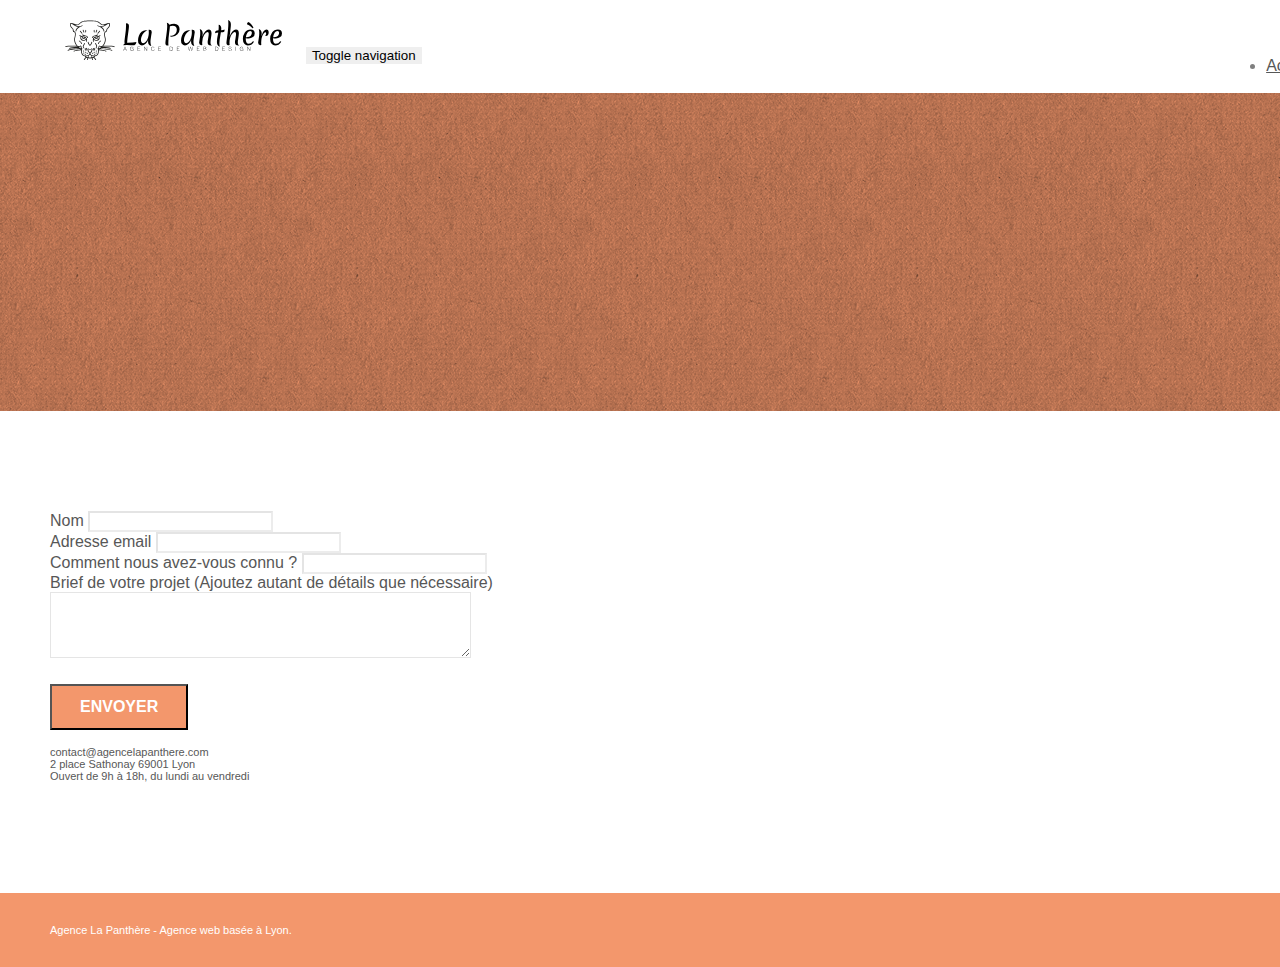
==== contact.html @ 9955b39c "correct titles and URL for both pages" ====
<!doctype html>
<html lang="Default">
<head>
    <meta charset="utf-8">
    <meta name="keywords" content="">
    <meta name="description" content="">
    <meta name="viewport" content="width=device-width, initial-scale=1.0, viewport-fit=cover">
    <link rel="shortcut icon" type="image/png" href="favicon.jpg">

	<link rel="stylesheet" type="text/css" href="./css/bootstrap.min.css">
	<link rel="stylesheet" type="text/css" href="style.css">
	<link rel="stylesheet" type="text/css" href="./css/font-awesome.min.css">
	<link rel="stylesheet" type="text/css" href="./css/et-line.min.css">

  <title>La Panthère - Contact</title>


<!-- Analytics -->

<!-- Analytics END -->

</head>
<body>
<!-- Principal conteneur -->
<div class="page-container">

<!-- bloc-0 -->
<div class="bloc bgc-white l-bloc " id="bloc-0">
	<div class="container bloc-sm">
		<nav class="navbar row">
			<div class="navbar-header">
				<a class="navbar-brand" href="index.html"><img src="img/agence-la-panthere-monochrome.svg" alt="atlanta web design logo" height="40" /></a>
				<button id="nav-toggle" type="button" class="ui-navbar-toggle navbar-toggle" data-toggle="collapse" data-target=".navbar-1">
					<span class="sr-only">Toggle navigation</span><span class="icon-bar"></span><span class="icon-bar"></span><span class="icon-bar"></span>
				</button>
			</div>
			<div class="collapse navbar-collapse navbar-1 special-dropdown-nav">
				<ul class="site-navigation nav navbar-nav">
					<li>
						<a href="index.html">Accueil</a>
					</li>
					<li>
					</li>
					<li>
						<a href="page2.html">page2 &gt;</a>
					</li>
				</ul>
			</div>
		</nav>
	</div>
</div>
<!-- bloc-0 END -->

<!-- bloc-6 -->
<div class="bloc bg-dots-bg bg-repeat bgc-atomic-tangerine d-bloc bloc-bg-texture texture-paper" id="bloc-6">
	<div class="container bloc-lg">
		<div class="row">
			<div class="col-sm-12">
				<h1 class="text-center hero-bloc-text tc-white">
					Parlons web design !
				</h1>
				<p class="text-center mg-lg tc-white tight-width-whitespace">
					Nous sommes ravis que vous souhaitiez collaborer avec notre agence.<br>
					Parlez-nous de votre projet en complétant le formulaire ci-dessous.
				</p>
			</div>
		</div>
	</div>
</div>
<!-- bloc-6 END -->

<!-- bloc-7 -->
<div class="bloc bgc-white l-bloc" id="bloc-7">
	<div class="container bloc-lg">
		<div class="row">
			<div class="col-sm-6">
				<form id="form_1" novalidate success-msg="Your message has been sent." fail-msg="Sorry it seems that our mail server is not responding, Sorry for the inconvenience!">
					<div class="form-group">
						<label>
							Nom
						</label>
						<input id="name" class="form-control" required />
					</div>
					<div class="form-group">
						<label>
							Adresse email
						</label>
						<input id="email" class="form-control" type="email" required />
					</div>
					<div class="form-group">
						<label>
							Comment nous avez-vous connu ?
						</label>
						<input class="form-control" type="email" required id="input_504" />
					</div>
					<div class="form-group">
						<label>
							Brief de votre projet (Ajoutez autant de détails que nécessaire)<br>
						</label><textarea id="message" class="form-control" rows="4" cols="50" required></textarea>
					</div>
					<button class="bloc-button btn btn-lg btn-block cta-hero btn-atomic-tangerine" type="submit">
						Envoyer
					</button>
				</form>
			</div>
			<div class="col-sm-6">
				<p>
					contact@agencelapanthere.com<br>2 place Sathonay 69001 Lyon<br>Ouvert de 9h à 18h, du lundi au vendredi<br>
				</p>
			</div>
		</div>
	</div>
</div>
<!-- bloc-7 END -->

<!-- ScrollToTop Button -->
<a class="bloc-button btn btn-d scrollToTop" onclick="scrollToTarget('1')"><span class="fa fa-chevron-up"></span></a>
<!-- ScrollToTop Button END-->


<!-- Footer - bloc-8 -->
<div class="bloc bgc-atomic-tangerine d-bloc" id="bloc-8">
	<div class="container bloc-sm">
		<div class="row">
			<div class="col-sm-12">
				<p class="text-center white">
					Agence La Panthère - Agence web basée à Lyon.<br>
				</p>
				<div class="row row-no-gutters social">
					<div class="col-sm-3">
						<div class="text-center">
							<a class="social" href="index.html"><span class="fa fa-twitter icon-md"></span></a>
						</div>
					</div>
					<div class="col-sm-3">
						<div class="text-center">
							<a class="social" href="index.html"><span class="fa fa-facebook icon-md"></span></a>
						</div>
					</div>
					<div class="col-sm-3">
						<div class="text-center">
							<a class="social" href="index.html"><span class="fa fa-dribbble icon-md"></span></a>
						</div>
					</div>
					<div class="col-sm-3">
						<div class="text-center">
							<a class="social" href="index.html"><span class="fa fa-instagram icon-md"></span></a>
						</div>
					</div>
				</div>
			</div>
		</div>
	</div>
</div>
<!-- Footer - bloc-8 END -->

</div>
<!-- Principal conteneur END -->


</body>
</html>
---- style.css ----
body {
    margin: 0;
    padding: 0;
    background: #FFF;
    overflow-x: hidden;
    -webkit-font-smoothing: antialiased;
    -moz-osx-font-smoothing: grayscale;
}

a,
button {
    transition: all .3s ease-in-out;
    outline: none!important;
}

a:hover {
    text-decoration: none;
    cursor: pointer;
}

#page-loading-blocs-notifaction {
    position: fixed;
    top: 0;
    bottom: 0;
    width: 100%;
    z-index: 100000;
    background: #FFFFFF url("img/pageload-spinner.gif") no-repeat center center;
}

.bloc {
    width: 100%;
    clear: both;
    background: 50% 50% no-repeat;
    padding: 0 50px;
    -webkit-background-size: cover;
    -moz-background-size: cover;
    -o-background-size: cover;
    background-size: cover;
    position: relative;
}

.bloc .container {
    padding-left: 0;
    padding-right: 0;
}

.bloc-lg {
    padding: 100px 50px;
}

.bloc-md {
    padding: 50px;
}

.bloc-sm {
    padding: 20px 50px;
}

.bg-center,
.bg-l-edge,
.bg-r-edge,
.bg-t-edge,
.bg-b-edge,
.bg-tl-edge,
.bg-bl-edge,
.bg-tr-edge,
.bg-br-edge,
.bg-repeat {
    -webkit-background-size: auto!important;
    -moz-background-size: auto!important;
    -o-background-size: auto!important;
    background-size: auto!important;
}

.bg-repeat {
    background: repeat;
}

.bg-t-edge {
    background: top no-repeat;
}

.bloc-bg-texture::before {
    content: "";
    background-size: 2px 2px;
    position: absolute;
    top: 0;
    bottom: 0;
    left: 0;
    right: 0;
}

.texture-paper::before {
    background: url("img/texture-paper.png");
    background-size: 280px 280px;
}

.b-parallax {
    background-attachment: fixed;
}

.d-bloc {
    color: rgba(255, 255, 255, .7);
}

.d-bloc button:hover {
    color: rgba(255, 255, 255, .9);
}

.d-bloc .icon-round,
.d-bloc .icon-square,
.d-bloc .icon-rounded,
.d-bloc .icon-semi-rounded-a,
.d-bloc .icon-semi-rounded-b {
    border-color: rgba(255, 255, 255, .9);
}

.d-bloc .divider-h span {
    border-color: rgba(255, 255, 255, .2);
}

.d-bloc .a-btn,
.d-bloc .navbar a,
.d-bloc .navbar-brand,
.d-bloc a .icon-sm,
.d-bloc a .icon-md,
.d-bloc a .icon-lg,
.d-bloc a .icon-xl,
.d-bloc h1 a,
.d-bloc h2 a,
.d-bloc h3 a,
.d-bloc h4 a,
.d-bloc h5 a,
.d-bloc h6 a,
.d-bloc p a {
    color: rgba(255, 255, 255, .6);
}

.d-bloc .a-btn:hover,
.d-bloc .navbar a:hover,
.d-bloc .navbar-brand:hover,
.d-bloc a:hover .icon-sm,
.d-bloc a:hover .icon-md,
.d-bloc a:hover .icon-lg,
.d-bloc a:hover .icon-xl,
.d-bloc h1 a:hover,
.d-bloc h2 a:hover,
.d-bloc h3 a:hover,
.d-bloc h4 a:hover,
.d-bloc h5 a:hover,
.d-bloc h6 a:hover,
.d-bloc p a:hover {
    color: rgba(255, 255, 255, 1);
}

.d-bloc .navbar-toggle .icon-bar {
    background: rgba(255, 255, 255, 1);
}

.d-bloc .btn-wire,
.d-bloc .btn-wire:hover {
    color: rgba(255, 255, 255, 1);
    border-color: rgba(255, 255, 255, 1);
}

.d-bloc .panel {
    color: rgba(0, 0, 0, .5);
}

.d-bloc .panel button:hover {
    color: rgba(0, 0, 0, .7);
}

.d-bloc .panel icon {
    border-color: rgba(0, 0, 0, .7);
}

.d-bloc .panel .divider-h span {
    border-color: rgba(0, 0, 0, .1);
}

.d-bloc .panel .a-btn {
    color: rgba(0, 0, 0, .6);
}

.d-bloc .panel .a-btn:hover {
    color: rgba(0, 0, 0, 1);
}

.d-bloc .panel .btn-wire,
.d-bloc .panel .btn-wire:hover {
    color: rgba(0, 0, 0, .7);
    border-color: rgba(0, 0, 0, .3);
}

.d-bloc .panel,
.l-bloc {
    color: rgba(0, 0, 0, .5);
}

.d-bloc .panel button:hover,
.l-bloc button:hover {
    color: rgba(0, 0, 0, .7);
}

.l-bloc .icon-round,
.l-bloc .icon-square,
.l-bloc .icon-rounded,
.l-bloc .icon-semi-rounded-a,
.l-bloc .icon-semi-rounded-b {
    border-color: rgba(0, 0, 0, .7);
}

.d-bloc .panel .divider-h span,
.l-bloc .divider-h span {
    border-color: rgba(0, 0, 0, .1);
}

.d-bloc .panel .a-btn,
.l-bloc .a-btn,
.l-bloc .navbar a,
.l-bloc .navbar-brand,
.l-bloc a .icon-sm,
.l-bloc a .icon-md,
.l-bloc a .icon-lg,
.l-bloc a .icon-xl,
.l-bloc h1 a,
.l-bloc h2 a,
.l-bloc h3 a,
.l-bloc h4 a,
.l-bloc h5 a,
.l-bloc h6 a,
.l-bloc p a {
    color: rgba(0, 0, 0, .6);
}

.d-bloc .panel .a-btn:hover,
.l-bloc .a-btn:hover,
.l-bloc .navbar a:hover,
.l-bloc .navbar-brand:hover,
.l-bloc a:hover .icon-sm,
.l-bloc a:hover .icon-md,
.l-bloc a:hover .icon-lg,
.l-bloc a:hover .icon-xl,
.l-bloc h1 a:hover,
.l-bloc h2 a:hover,
.l-bloc h3 a:hover,
.l-bloc h4 a:hover,
.l-bloc h5 a:hover,
.l-bloc h6 a:hover,
.l-bloc p a:hover {
    color: rgba(0, 0, 0, 1);
}

.l-bloc .navbar-toggle .icon-bar {
    color: rgba(0, 0, 0, .6);
}

.d-bloc .panel .btn-wire,
.d-bloc .panel .btn-wire:hover,
.l-bloc .btn-wire,
.l-bloc .btn-wire:hover {
    color: rgba(0, 0, 0, .7);
    border-color: rgba(0, 0, 0, .3);
}

.voffset {
    margin-top: 30px;
}

.voffset-lg {
    margin-top: 80px;
}

.row-no-gutters {
    margin-right: 0;
    margin-left: 0;
}

.row.row-no-gutters > [class^="col-"],
.row.row-no-gutters > [class*=" col-"] {
    padding-right: 0;
    padding-left: 0;
}

#bloc-1-hero h1 {
    font-size: 32px;
}

.navbar {
    margin-bottom: 0;
    z-index: 1;
}

.navbar-brand {
    height: auto;
    padding: 3px 15px;
    font-size: 25px;
    font-weight: normal;
    font-weight: 600;
    line-height: 44px;
}

.navbar-brand img {
    max-height: 200px;
    margin: 0 5px 0 0;
    display: inline;
}

.navbar-brand img[src$=svg] {
    min-width: 100px;
}

.nav-center .navbar-brand img {
    margin: 0;
}

.navbar .nav {
    padding-top: 2px;
    margin-right: -16px;
    float: right;
    z-index: 1;
}

.nav > li {
    float: left;
    margin-top: 4px;
    font-size: 16px;
}

.navbar-nav .open .dropdown-menu > li > a {
    text-align: inherit;
}

.nav > li a:hover,
.nav > li a:focus {
    background: transparent;
}

.navbar-toggle {
    margin: 10px 10px 0 0;
    border: 0px;
}

.navbar-toggle:hover {
    background: transparent!important;
}

.navbar-toggle .icon-bar {
    background-color: rgba(0, 0, 0, .5);
    width: 26px;
}

.nav-invert .navbar .nav {
    float: left;
}

.nav-invert .navbar-header,
.nav-invert .navbar-brand {
    float: right;
    position: relative;
    z-index: 2;
}

@media (min-width: 768px) {
    .site-navigation {
        position: absolute;
        top: 50%;
        right: 20px;
        transform: translate(0, -50%);
        -webkit-transform: translateY(-50%);
    }
    .nav > li .dropdown-menu a,
    .nav > li .dropdown-menu a:hover {
        color: #484848;
    }
    .nav-invert .site-navigation {
        left: 0;
        right: 0;
    }
    .nav-center {
        text-align: center;
    }
    .nav-center .navbar-header {
        width: 100%;
    }
    .nav-center .navbar-header,
    .nav-center .navbar-brand,
    .nav-center .nav > li {
        float: none;
        display: inline-block;
    }
    .nav-center .site-navigation {
        position: relative;
        width: 100%;
        right: 0;
        margin-right: 0px;
        margin-top: 20px;
    }
    .nav-center.mini-nav .navbar-toggle {
        float: none;
        margin: 10px auto 0;
    }
}

.nav > li > .dropdown a {
    background: none!important;
    display: block;
    padding: 14px 15px;
}

nav .caret {
    margin: 0 5px;
}

.dropdown-menu .dropdown-menu {
    top: -8px;
    left: 100%;
}

.dropdown-menu .dropmenu-flow-right {
    top: 100%;
    left: 0;
    margin-left: -1px;
    border-top-left-radius: 0;
    border-top-right-radius: 0;
}

.dropdown-menu .dropdown span {
    border: 4px solid black;
    border-top-color: transparent;
    border-right-color: transparent;
    border-bottom-color: transparent;
    margin: 6px -5px 0 0!important;
    float: right;
}

.mg-md {
    margin-top: 10px;
    margin-bottom: 20px;
}

.mg-lg {
    margin-top: 10px;
    margin-bottom: 40px;
}

.btn {
    margin: 0 5px 5px 0;
}

.btn.pull-right {
    margin: 0 0 5px 5px;
}

.btn-d,
.btn-d:hover,
.btn-d:focus {
    color: #FFF;
    background: rgba(0, 0, 0, .3);
}

button {
    outline: none!important;
}

.btn-rd {
    border-radius: 40px;
}

.btn-clean {
    border: 1px solid rgba(0, 0, 0, .08);
    border-bottom-color: rgba(0, 0, 0, .1);
    text-shadow: 0 1px 0 rgba(0, 0, 1, .1);
    box-shadow: 0 1px 3px rgba(0, 0, 1, .25), inset 0 1px 0 0 rgba(255, 255, 255, .15);
}

.icon-md {
    font-size: 30px!important;
}

.icon-lg {
    font-size: 60px!important;
}

.sm-shadow {
    text-shadow: 0 1px 2px rgba(0, 0, 0, .3);
}

.panel-sq,
.panel-sq .panel-heading,
.panel-sq .panel-footer {
    border-radius: 0;
}

.panel-rd {
    border-radius: 30px;
}

.panel-rd .panel-heading {
    border-radius: 29px 29px 0 0;
}

.panel-rd .panel-footer {
    border-radius: 0 0 29px 29px;
}

.form-control {
    border-color: rgba(0, 0, 0, .1);
    box-shadow: none;
}

.scrollToTop {
    width: 40px;
    height: 40px;
    position: fixed;
    bottom: 20px;
    right: 20px;
    opacity: 0;
    z-index: 500;
    transition: all .3s ease-in-out;
}

.scrollToTop span {
    margin-top: 6px;
}

.showScrollTop {
    font-size: 14px;
    opacity: 1;
}

a[data-lightbox] {
    position: relative;
    display: block;
    text-align: center;
}

a[data-lightbox]:hover::before {
    content: "+";
    font-family: "HelveticaNeue-Light", "Helvetica Neue Light", "Helvetica Neue", Helvetica, Arial;
    font-size: 32px;
    width: 50px;
    height: 50px;
    margin-left: -25px;
    border-radius: 50%;
    background: rgba(0, 0, 0, .6);
    color: #FFF;
    font-weight: 100;
    z-index: 1;
    position: absolute;
    top: 50%;
    transform: translateY(-50%);
    -webkit-transform: translateY(-50%);
}

a[data-lightbox]:hover img {
    opacity: 0.6;
    -webkit-animation-fill-mode: none;
    animation-fill-mode: none;
}

#lightbox-modal {
    display: flex;
    align-items: center;
}

#lightbox-modal .modal-dialog {
    width: 90%;
    max-width: 900px;
    margin: 0 auto 0;
}

#lightbox-modal .modal-dialog img {
    max-height: 90vh;
    margin: 0 auto;
}

.lightbox-caption {
    padding: 20px;
    color: #FFF;
    background: rgba(0, 0, 0, .5);
    position: absolute;
    left: 15px;
    right: 15px;
    bottom: 5px;
}

.close-lightbox {
    color: #FFF;
    font-size: 30px;
    position: absolute;
    top: 20px;
    right: 20px;
    z-index: 20;
    background: rgba(0, 0, 0, .5);
    border: none;
    line-height: 30px;
    padding: 0 9px 5px;
    opacity: 0.3;
}

.close-lightbox:hover,
.next-lightbox:hover,
.prev-lightbox:hover {
    opacity: 1.0;
    color: #FFF;
}

.next-lightbox,
.prev-lightbox {
    font-size: 20px;
    color: rgba(255, 255, 255, .9);
    background: rgba(0, 0, 0, .5);
    transition: all .2s ease-in-out;
    position: absolute;
    top: 45%;
    z-index: 1;
    opacity: 0.4;
}

.next-lightbox {
    padding: 6px 8px 1px 13px;
    right: 25px;
}

.prev-lightbox {
    padding: 6px 13px 1px 10px;
    left: 25px;
}

.snapshot-lb .modal-body {
    padding-bottom: 45px;
}

.snapshot-lb .lightbox-caption {
    padding: 0;
    color: rgba(0, 0, 0, .5);
    background: none;
}

h1,
h2,
h3,
h4,
h5,
h6,
p,
label,
.btn,
a {
    font-family: "helvetica";
    font-weight: 400;
    color: #575757!important;
}

.container {
    max-width: 1000px;
}

.hero-bloc-text {
    font-size: 38px;
}

.hero-bloc-text-sub {
    font-size: 36px;
}

.statement-bloc-text {
    line-height: 26px;
    font-style: italic;
    font-size: 20px;
    text-align: center;
    font-weight: lighter;
    max-width: 520px;
    margin: auto auto auto auto;
}

p {
    font-size: 11px;
}

.tight-width-whitespace {
    max-width: 600px;
    margin: auto auto auto auto;
}

.h1 {
    font-size: 20px;
    font-family: "Open Sans";
}

.cta-hero {
    margin-top: 22px;
    color: #FFFFFF!important;
    text-transform: uppercase;
    padding: 12px 28px 12px 28px;
    font-size: 16px;
    font-weight: 700;
}

.social {
    max-width: 400px;
    margin: auto auto auto auto;
}

h2 {
    font-size: 22px;
    line-height: 1.4em;
}

h3 {
    font-size: 15px;
    text-transform: uppercase;
    font-weight: 700;
    color: #333333!important;
}

.med-width-whitespace {
    max-width: 800px;
    margin: auto auto auto auto;
    box-shadow: 0px 0px 0px #000000;
}

h1 {
    color: #333333!important;
}

h4 {
    color: #333333!important;
}

.icons {
    margin-bottom: 14px;
    margin-top: 24px;
}

.white {
    color: #FFFFFF!important;
}

.portfolio-thumb {
    margin-bottom: 24px;
}

.portfolio-row {
    margin-bottom: 44px;
    margin-top: 50px;
}

.avatar {
    box-shadow: 0px 4px 9px rgba(0, 0, 0, 0.3);
}

.black-background {
    background-color: rgba(165, 147, 99, 0.7);
    padding: 40px 40px 40px 40px;
}

.bold-link {
    font-weight: 900;
    text-decoration: underline!important;
}

.bgc-white {
    background-color: #FFFFFF;
}

.bgc-dark-slate-blue {
    background-color: #364577;
}

.bgc-atomic-tangerine {
    background-color: #F3976C;
}

.tc-white {
    color: #F3976C!important;
}

.btn-atomic-tangerine {
    background: #F3976C;
    color: #FFFFFF!important;
}

.btn-atomic-tangerine:hover {
    background: #c27956!important;
    color: #FFFFFF!important;
}

.ltc-white {
    color: #FFFFFF!important;
}

.ltc-white:hover {
    color: #cccccc!important;
}

.ltc-atomic-tangerine {
    color: #F3976C!important;
}

.ltc-atomic-tangerine:hover {
    color: #c27956!important;
}

.icon-dark-slate-blue {
    color: #364577!important;
    border-color: #364577!important;
}

.bg-dots-bg {
    background-image: url("img/dots-bg.png");
}

.bg-lines-h2-bg {
    background-image: url("img/lines-h2-bg.png");
}

.bg-banniere {
    background-image: url("img/agence-la-panthere.jpg");
}

.bg-presentation {
    background-image: url("img/image-de-presentation.bmp");
}

@media (max-width: 1024px) {
    .bloc {
        padding-left: 20px;
        padding-right: 20px;
    }
    .bloc.full-width-bloc,
    .bloc-tile-2.full-width-bloc .container,
    .bloc-tile-3.full-width-bloc .container,
    .bloc-tile-4.full-width-bloc .container {
        padding-left: 0;
        padding-right: 0;
    }
}

@media (max-width: 992px) and (min-width: 768px) {
    .navbar .nav {
        max-width: 80%
    }
    .nav-center.navbar .nav {
        max-width: 100%
    }
}

@media only screen and (min-device-width: 768px) and (max-device-width: 1024px) and (orientation: landscape) {
    .b-parallax {
        background-attachment: scroll;
    }
}

@media only screen and (min-device-width: 1024px) and (max-device-width: 1366px) and (-webkit-min-device-pixel-ratio: 1.5) {
    .b-parallax {
        background-attachment: scroll;
    }
}

@media (max-width: 991px) {
    .container {
        width: 100%;
    }
    .b-parallax {
        background-attachment: scroll;
    }
    .page-container,
    #hero-bloc {
        overflow-x: hidden;
        position: relative;
    }
    .bloc {
        padding-left: constant(safe-area-inset-left);
        padding-right: constant(safe-area-inset-right);
    }
    .bloc-group,
    .bloc-group .bloc {
        display: block;
        width: 100%;
    }
    .bloc-fill-screen .fill-bloc-top-edge,
    .bloc-fill-screen .fill-bloc-bottom-edge {
        padding: 0 20px;
        padding-left: constant(safe-area-inset-left);
        padding-right: constant(safe-area-inset-right);
    }
}

@media (max-width: 767px) {
    .page-container {
        overflow-x: hidden;
        position: relative;
    }
    h1,
    h2,
    h3,
    h4,
    h5,
    h6,
    p,
    #disqus_thread {
        padding-left: 10px!important;
        padding-right: 10px!important;
    }
    .b-parallax {
        background-attachment: scroll;
    }
    .navbar .nav {
        padding-top: 0;
        border-top: 1px solid rgba(0, 0, 0, .2);
        float: none!important;
    }
    .navbar.row {
        margin-left: 0;
        margin-right: 0;
    }
    .site-navigation {
        position: inherit;
        transform: none;
        -webkit-transform: none;
        -ms-transform: none;
    }
    .nav > li {
        margin-top: 0;
        border-bottom: 1px solid rgba(0, 0, 0, .1);
        background: rgba(0, 0, 0, .05);
        text-align: left;
        padding-left: 15px;
        width: 100%;
    }
    .nav > li:hover {
        background: rgba(0, 0, 0, .08);
    }
    .dropdown .dropdown a .caret {
        float: none;
        margin: 5px 0 0 10px!important;
        border: 4px solid black;
        border-bottom-color: transparent;
        border-right-color: transparent;
        border-left-color: transparent;
    }
    #hero-bloc .navbar .nav {
        background: rgba(0, 0, 0, .8);
    }
    #hero-bloc .navbar .nav a {
        color: rgba(255, 255, 255, .6);
    }
    .hero {
        padding: 50px 0;
    }
    .hero-nav {
        left: -1px;
        right: -1px;
    }
    .navbar-collapse {
        padding: 0;
        overflow-x: hidden;
        -webkit-box-shadow: none;
        box-shadow: none;
    }
    .navbar-brand img {
        max-height: 40px;
        width: auto;
    }
    .nav-invert .navbar-header {
        float: none;
        width: 100%;
    }
    .nav-invert .navbar-toggle {
        float: left;
        margin-left: 10px;
    }
    .bloc {
        padding-left: 0;
        padding-right: 0;
    }
    .bloc-xxl,
    .bloc-xl,
    .bloc-lg {
        padding: 40px 0;
    }
    .bloc-sm,
    .bloc-md {
        padding-left: 0;
        padding-right: 0;
    }
    .bloc-tile-2 .container,
    .bloc-tile-3 .container,
    .bloc-tile-4 .container,
    .bloc-fill-screen .fill-bloc-top-edge,
    .bloc-fill-screen .fill-bloc-bottom-edge {
        padding-left: 0;
        padding-right: 0;
    }
    .a-block {
        padding: 0 10px;
    }
    .btn-dwn {
        display: none;
    }
    .voffset {
        margin-top: 5px;
    }
    .voffset-md {
        margin-top: 20px;
    }
    .voffset-lg {
        margin-top: 30px;
    }
    form {
        padding: 5px;
    }
    .close-lightbox {
        display: inline-block;
    }
    .blocsapp-device-iphone5 {
        background-size: 216px 425px;
        padding-top: 60px;
        width: 216px;
        height: 425px;
    }
    .blocsapp-device-iphone5 img {
        width: 180px;
        height: 320px;
    }
}

@media (max-width: 400px) {
    .bloc {
        padding-left: 0;
        padding-right: 0;
    }
}

@media (max-width: 767px) {
    .bloc-mob-center-text {
        text-align: center;
    }
}
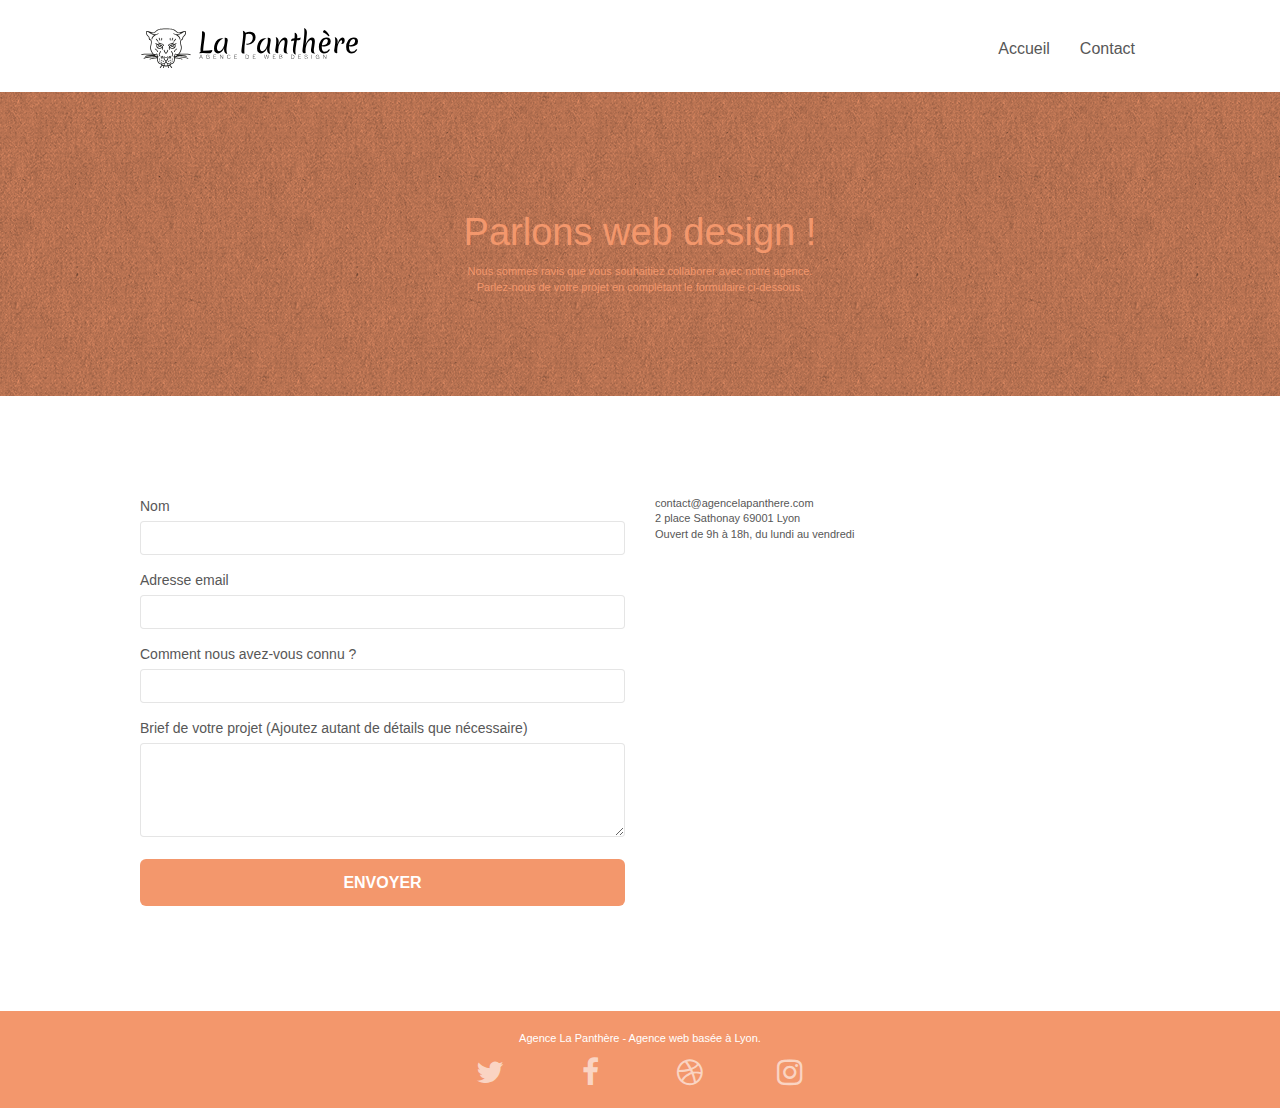
==== commit a4e822ff: "fixed nav bar on both pages" ====
--- a/contact.html
+++ b/contact.html
@@ -1,162 +1,158 @@
 <!doctype html>
 <html lang="Default">
-<head>
-    <meta charset="utf-8">
-    <meta name="keywords" content="">
-    <meta name="description" content="">
-    <meta name="viewport" content="width=device-width, initial-scale=1.0, viewport-fit=cover">
-    <link rel="shortcut icon" type="image/png" href="favicon.jpg">
+  <head>
+      <meta charset="utf-8">
+      <title>La Panthère - Contact</title>
+      <meta name="description" content="Prenez contact avec notre agence de webdesign basée à Lyon ! La Panthère fera de son mieux pour répondre à vos sollicitations.">
+      <meta name="viewport" content="width=device-width, initial-scale=1.0, viewport-fit=cover">
+      <link rel="shortcut icon" type="image/png" href="favicon.jpg">
 
-	<link rel="stylesheet" type="text/css" href="./css/bootstrap.min.css">
-	<link rel="stylesheet" type="text/css" href="style.css">
-	<link rel="stylesheet" type="text/css" href="./css/font-awesome.min.css">
-	<link rel="stylesheet" type="text/css" href="./css/et-line.min.css">
+    <link rel="stylesheet" type="text/css" href="./css/bootstrap.css">
+    <link rel="stylesheet" type="text/css" href="style.css">
+    <link rel="stylesheet" type="text/css" href="./css/font-awesome.css">
+    <link rel="stylesheet" type="text/css" href="./css/et-line.css">
 
-  <title>La Panthère - Contact</title>
+  </head>
+  <body>
+    <!-- Principal conteneur -->
+    <div class="page-container">
+
+      <!-- bloc-0 -->
+      <header class="bloc bgc-white l-bloc " id="bloc-0">
+        <div class="container bloc-sm">
+
+          <nav class="navbar row">
+            <div class="navbar-header">
+              <a class="navbar-brand" href="index.html"><img src="img/agence-la-panthere-monochrome.svg"
+                  alt="logo La Panthère" height="40" /></a>
+              <button id="nav-toggle" type="button" class="ui-navbar-toggle navbar-toggle" data-toggle="collapse"
+                data-target=".navbar-1">
+                <span class="sr-only">Toggle navigation</span><span class="icon-bar"></span><span
+                  class="icon-bar"></span><span class="icon-bar"></span>
+              </button>
+            </div>
+            <div class="collapse navbar-collapse navbar-1 special-dropdown-nav">
+              <ul class="site-navigation nav navbar-nav">
+                <li>
+                  <a href="index.html">Accueil</a>
+                </li>
+                <li>
+                </li>
+                <li>
+                  <a href="contact.html">Contact</a>
+                </li>
+              </ul>
+            </div>
+          </nav>
+        </div>
+      </header>
+      <!-- bloc-0 END -->
+
+      <!-- bloc-6 -->
+      <div class="bloc bg-dots-bg bg-repeat bgc-atomic-tangerine d-bloc bloc-bg-texture texture-paper" id="bloc-6">
+        <div class="container bloc-lg">
+          <div class="row">
+            <div class="col-sm-12">
+              <h1 class="text-center hero-bloc-text tc-white">
+                Parlons web design !
+              </h1>
+              <p class="text-center mg-lg tc-white tight-width-whitespace">
+                Nous sommes ravis que vous souhaitiez collaborer avec notre agence.<br>
+                Parlez-nous de votre projet en complétant le formulaire ci-dessous.
+              </p>
+            </div>
+          </div>
+        </div>
+      </div>
+      <!-- bloc-6 END -->
+
+      <!-- bloc-7 -->
+      <div class="bloc bgc-white l-bloc" id="bloc-7">
+        <div class="container bloc-lg">
+          <div class="row">
+            <div class="col-sm-6">
+              <form id="form_1" novalidate success-msg="Your message has been sent." fail-msg="Sorry it seems that our mail server is not responding, Sorry for the inconvenience!">
+                <div class="form-group">
+                  <label>
+                    Nom
+                  </label>
+                  <input id="name" class="form-control" required />
+                </div>
+                <div class="form-group">
+                  <label>
+                    Adresse email
+                  </label>
+                  <input id="email" class="form-control" type="email" required />
+                </div>
+                <div class="form-group">
+                  <label>
+                    Comment nous avez-vous connu ?
+                  </label>
+                  <input class="form-control" type="email" required id="input_504" />
+                </div>
+                <div class="form-group">
+                  <label>
+                    Brief de votre projet (Ajoutez autant de détails que nécessaire)<br>
+                  </label><textarea id="message" class="form-control" rows="4" cols="50" required></textarea>
+                </div>
+                <button class="bloc-button btn btn-lg btn-block cta-hero btn-atomic-tangerine" type="submit">
+                  Envoyer
+                </button>
+              </form>
+            </div>
+            <div class="col-sm-6">
+              <p>
+                contact@agencelapanthere.com<br>2 place Sathonay 69001 Lyon<br>Ouvert de 9h à 18h, du lundi au vendredi<br>
+              </p>
+            </div>
+          </div>
+        </div>
+      </div>
+      <!-- bloc-7 END -->
+
+      <!-- ScrollToTop Button -->
+      <a class="bloc-button btn btn-d scrollToTop" onclick="scrollToTarget('1')"><span class="fa fa-chevron-up"></span></a>
+      <!-- ScrollToTop Button END-->
 
 
-<!-- Analytics -->
+      <!-- Footer - bloc-8 -->
+      <div class="bloc bgc-atomic-tangerine d-bloc" id="bloc-8">
+        <div class="container bloc-sm">
+          <div class="row">
+            <div class="col-sm-12">
+              <p class="text-center white">
+                Agence La Panthère - Agence web basée à Lyon.<br>
+              </p>
+              <div class="row row-no-gutters social">
+                <div class="col-sm-3">
+                  <div class="text-center">
+                    <a class="social" href="index.html"><span class="fa fa-twitter icon-md"></span></a>
+                  </div>
+                </div>
+                <div class="col-sm-3">
+                  <div class="text-center">
+                    <a class="social" href="index.html"><span class="fa fa-facebook icon-md"></span></a>
+                  </div>
+                </div>
+                <div class="col-sm-3">
+                  <div class="text-center">
+                    <a class="social" href="index.html"><span class="fa fa-dribbble icon-md"></span></a>
+                  </div>
+                </div>
+                <div class="col-sm-3">
+                  <div class="text-center">
+                    <a class="social" href="index.html"><span class="fa fa-instagram icon-md"></span></a>
+                  </div>
+                </div>
+              </div>
+            </div>
+          </div>
+        </div>
+      </div>
 
-<!-- Analytics END -->
+    </div>
 
-</head>
-<body>
-<!-- Principal conteneur -->
-<div class="page-container">
-
-<!-- bloc-0 -->
-<div class="bloc bgc-white l-bloc " id="bloc-0">
-	<div class="container bloc-sm">
-		<nav class="navbar row">
-			<div class="navbar-header">
-				<a class="navbar-brand" href="index.html"><img src="img/agence-la-panthere-monochrome.svg" alt="atlanta web design logo" height="40" /></a>
-				<button id="nav-toggle" type="button" class="ui-navbar-toggle navbar-toggle" data-toggle="collapse" data-target=".navbar-1">
-					<span class="sr-only">Toggle navigation</span><span class="icon-bar"></span><span class="icon-bar"></span><span class="icon-bar"></span>
-				</button>
-			</div>
-			<div class="collapse navbar-collapse navbar-1 special-dropdown-nav">
-				<ul class="site-navigation nav navbar-nav">
-					<li>
-						<a href="index.html">Accueil</a>
-					</li>
-					<li>
-					</li>
-					<li>
-						<a href="page2.html">page2 &gt;</a>
-					</li>
-				</ul>
-			</div>
-		</nav>
-	</div>
-</div>
-<!-- bloc-0 END -->
-
-<!-- bloc-6 -->
-<div class="bloc bg-dots-bg bg-repeat bgc-atomic-tangerine d-bloc bloc-bg-texture texture-paper" id="bloc-6">
-	<div class="container bloc-lg">
-		<div class="row">
-			<div class="col-sm-12">
-				<h1 class="text-center hero-bloc-text tc-white">
-					Parlons web design !
-				</h1>
-				<p class="text-center mg-lg tc-white tight-width-whitespace">
-					Nous sommes ravis que vous souhaitiez collaborer avec notre agence.<br>
-					Parlez-nous de votre projet en complétant le formulaire ci-dessous.
-				</p>
-			</div>
-		</div>
-	</div>
-</div>
-<!-- bloc-6 END -->
-
-<!-- bloc-7 -->
-<div class="bloc bgc-white l-bloc" id="bloc-7">
-	<div class="container bloc-lg">
-		<div class="row">
-			<div class="col-sm-6">
-				<form id="form_1" novalidate success-msg="Your message has been sent." fail-msg="Sorry it seems that our mail server is not responding, Sorry for the inconvenience!">
-					<div class="form-group">
-						<label>
-							Nom
-						</label>
-						<input id="name" class="form-control" required />
-					</div>
-					<div class="form-group">
-						<label>
-							Adresse email
-						</label>
-						<input id="email" class="form-control" type="email" required />
-					</div>
-					<div class="form-group">
-						<label>
-							Comment nous avez-vous connu ?
-						</label>
-						<input class="form-control" type="email" required id="input_504" />
-					</div>
-					<div class="form-group">
-						<label>
-							Brief de votre projet (Ajoutez autant de détails que nécessaire)<br>
-						</label><textarea id="message" class="form-control" rows="4" cols="50" required></textarea>
-					</div>
-					<button class="bloc-button btn btn-lg btn-block cta-hero btn-atomic-tangerine" type="submit">
-						Envoyer
-					</button>
-				</form>
-			</div>
-			<div class="col-sm-6">
-				<p>
-					contact@agencelapanthere.com<br>2 place Sathonay 69001 Lyon<br>Ouvert de 9h à 18h, du lundi au vendredi<br>
-				</p>
-			</div>
-		</div>
-	</div>
-</div>
-<!-- bloc-7 END -->
-
-<!-- ScrollToTop Button -->
-<a class="bloc-button btn btn-d scrollToTop" onclick="scrollToTarget('1')"><span class="fa fa-chevron-up"></span></a>
-<!-- ScrollToTop Button END-->
-
-
-<!-- Footer - bloc-8 -->
-<div class="bloc bgc-atomic-tangerine d-bloc" id="bloc-8">
-	<div class="container bloc-sm">
-		<div class="row">
-			<div class="col-sm-12">
-				<p class="text-center white">
-					Agence La Panthère - Agence web basée à Lyon.<br>
-				</p>
-				<div class="row row-no-gutters social">
-					<div class="col-sm-3">
-						<div class="text-center">
-							<a class="social" href="index.html"><span class="fa fa-twitter icon-md"></span></a>
-						</div>
-					</div>
-					<div class="col-sm-3">
-						<div class="text-center">
-							<a class="social" href="index.html"><span class="fa fa-facebook icon-md"></span></a>
-						</div>
-					</div>
-					<div class="col-sm-3">
-						<div class="text-center">
-							<a class="social" href="index.html"><span class="fa fa-dribbble icon-md"></span></a>
-						</div>
-					</div>
-					<div class="col-sm-3">
-						<div class="text-center">
-							<a class="social" href="index.html"><span class="fa fa-instagram icon-md"></span></a>
-						</div>
-					</div>
-				</div>
-			</div>
-		</div>
-	</div>
-</div>
-<!-- Footer - bloc-8 END -->
-
-</div>
-<!-- Principal conteneur END -->
-
-
-</body>
+    <script src="./js/jquery-2.1.0.js"></script>
+    <script src="./js/bootstrap.js"></script>
+  </body>
 </html>
--- a/css/et-line.css
+++ b/css/et-line.css
@@ -0,0 +1,519 @@
+@font-face {
+    font-family: et-line;
+    src: url(../fonts/et-line.eot);
+    src: url(../fonts/et-line.eot?#iefix) format('embedded-opentype'), url(../fonts/et-line.woff) format('woff'), url(../fonts/et-line.ttf) format('truetype'), url(../fonts/et-line.svg#et-line) format('svg');
+    font-weight: 400;
+    font-style: normal
+}
+
+.et-icon-adjustments,
+.et-icon-alarmclock,
+.et-icon-anchor,
+.et-icon-aperture,
+.et-icon-attachment,
+.et-icon-bargraph,
+.et-icon-basket,
+.et-icon-beaker,
+.et-icon-bike,
+.et-icon-book-open,
+.et-icon-briefcase,
+.et-icon-browser,
+.et-icon-calendar,
+.et-icon-camera,
+.et-icon-caution,
+.et-icon-chat,
+.et-icon-circle-compass,
+.et-icon-clipboard,
+.et-icon-clock,
+.et-icon-cloud,
+.et-icon-compass,
+.et-icon-desktop,
+.et-icon-dial,
+.et-icon-document,
+.et-icon-documents,
+.et-icon-download,
+.et-icon-dribbble,
+.et-icon-edit,
+.et-icon-envelope,
+.et-icon-expand,
+.et-icon-facebook,
+.et-icon-flag,
+.et-icon-focus,
+.et-icon-gears,
+.et-icon-genius,
+.et-icon-gift,
+.et-icon-global,
+.et-icon-globe,
+.et-icon-googleplus,
+.et-icon-grid,
+.et-icon-happy,
+.et-icon-hazardous,
+.et-icon-heart,
+.et-icon-hotairballoon,
+.et-icon-hourglass,
+.et-icon-key,
+.et-icon-laptop,
+.et-icon-layers,
+.et-icon-lifesaver,
+.et-icon-lightbulb,
+.et-icon-linegraph,
+.et-icon-linkedin,
+.et-icon-lock,
+.et-icon-magnifying-glass,
+.et-icon-map,
+.et-icon-map-pin,
+.et-icon-megaphone,
+.et-icon-mic,
+.et-icon-mobile,
+.et-icon-newspaper,
+.et-icon-notebook,
+.et-icon-paintbrush,
+.et-icon-paperclip,
+.et-icon-pencil,
+.et-icon-phone,
+.et-icon-picture,
+.et-icon-pictures,
+.et-icon-piechart,
+.et-icon-presentation,
+.et-icon-pricetags,
+.et-icon-printer,
+.et-icon-profile-female,
+.et-icon-profile-male,
+.et-icon-puzzle,
+.et-icon-quote,
+.et-icon-recycle,
+.et-icon-refresh,
+.et-icon-ribbon,
+.et-icon-rss,
+.et-icon-sad,
+.et-icon-scissors,
+.et-icon-scope,
+.et-icon-search,
+.et-icon-shield,
+.et-icon-speedometer,
+.et-icon-strategy,
+.et-icon-streetsign,
+.et-icon-tablet,
+.et-icon-target,
+.et-icon-telescope,
+.et-icon-toolbox,
+.et-icon-tools,
+.et-icon-tools-2,
+.et-icon-trophy,
+.et-icon-tumblr,
+.et-icon-twitter,
+.et-icon-upload,
+.et-icon-video,
+.et-icon-wallet,
+.et-icon-wine {
+    font-family: et-line;
+    speak: none;
+    font-style: normal;
+    font-weight: 400;
+    font-variant: normal;
+    text-transform: none;
+    line-height: 1;
+    -webkit-font-smoothing: antialiased;
+    -moz-osx-font-smoothing: grayscale;
+    display: inline-block
+}
+
+.et-icon-mobile:before {
+    content: "\e000"
+}
+
+.et-icon-laptop:before {
+    content: "\e001"
+}
+
+.et-icon-desktop:before {
+    content: "\e002"
+}
+
+.et-icon-tablet:before {
+    content: "\e003"
+}
+
+.et-icon-phone:before {
+    content: "\e004"
+}
+
+.et-icon-document:before {
+    content: "\e005"
+}
+
+.et-icon-documents:before {
+    content: "\e006"
+}
+
+.et-icon-search:before {
+    content: "\e007"
+}
+
+.et-icon-clipboard:before {
+    content: "\e008"
+}
+
+.et-icon-newspaper:before {
+    content: "\e009"
+}
+
+.et-icon-notebook:before {
+    content: "\e00a"
+}
+
+.et-icon-book-open:before {
+    content: "\e00b"
+}
+
+.et-icon-browser:before {
+    content: "\e00c"
+}
+
+.et-icon-calendar:before {
+    content: "\e00d"
+}
+
+.et-icon-presentation:before {
+    content: "\e00e"
+}
+
+.et-icon-picture:before {
+    content: "\e00f"
+}
+
+.et-icon-pictures:before {
+    content: "\e010"
+}
+
+.et-icon-video:before {
+    content: "\e011"
+}
+
+.et-icon-camera:before {
+    content: "\e012"
+}
+
+.et-icon-printer:before {
+    content: "\e013"
+}
+
+.et-icon-toolbox:before {
+    content: "\e014"
+}
+
+.et-icon-briefcase:before {
+    content: "\e015"
+}
+
+.et-icon-wallet:before {
+    content: "\e016"
+}
+
+.et-icon-gift:before {
+    content: "\e017"
+}
+
+.et-icon-bargraph:before {
+    content: "\e018"
+}
+
+.et-icon-grid:before {
+    content: "\e019"
+}
+
+.et-icon-expand:before {
+    content: "\e01a"
+}
+
+.et-icon-focus:before {
+    content: "\e01b"
+}
+
+.et-icon-edit:before {
+    content: "\e01c"
+}
+
+.et-icon-adjustments:before {
+    content: "\e01d"
+}
+
+.et-icon-ribbon:before {
+    content: "\e01e"
+}
+
+.et-icon-hourglass:before {
+    content: "\e01f"
+}
+
+.et-icon-lock:before {
+    content: "\e020"
+}
+
+.et-icon-megaphone:before {
+    content: "\e021"
+}
+
+.et-icon-shield:before {
+    content: "\e022"
+}
+
+.et-icon-trophy:before {
+    content: "\e023"
+}
+
+.et-icon-flag:before {
+    content: "\e024"
+}
+
+.et-icon-map:before {
+    content: "\e025"
+}
+
+.et-icon-puzzle:before {
+    content: "\e026"
+}
+
+.et-icon-basket:before {
+    content: "\e027"
+}
+
+.et-icon-envelope:before {
+    content: "\e028"
+}
+
+.et-icon-streetsign:before {
+    content: "\e029"
+}
+
+.et-icon-telescope:before {
+    content: "\e02a"
+}
+
+.et-icon-gears:before {
+    content: "\e02b"
+}
+
+.et-icon-key:before {
+    content: "\e02c"
+}
+
+.et-icon-paperclip:before {
+    content: "\e02d"
+}
+
+.et-icon-attachment:before {
+    content: "\e02e"
+}
+
+.et-icon-pricetags:before {
+    content: "\e02f"
+}
+
+.et-icon-lightbulb:before {
+    content: "\e030"
+}
+
+.et-icon-layers:before {
+    content: "\e031"
+}
+
+.et-icon-pencil:before {
+    content: "\e032"
+}
+
+.et-icon-tools:before {
+    content: "\e033"
+}
+
+.et-icon-tools-2:before {
+    content: "\e034"
+}
+
+.et-icon-scissors:before {
+    content: "\e035"
+}
+
+.et-icon-paintbrush:before {
+    content: "\e036"
+}
+
+.et-icon-magnifying-glass:before {
+    content: "\e037"
+}
+
+.et-icon-circle-compass:before {
+    content: "\e038"
+}
+
+.et-icon-linegraph:before {
+    content: "\e039"
+}
+
+.et-icon-mic:before {
+    content: "\e03a"
+}
+
+.et-icon-strategy:before {
+    content: "\e03b"
+}
+
+.et-icon-beaker:before {
+    content: "\e03c"
+}
+
+.et-icon-caution:before {
+    content: "\e03d"
+}
+
+.et-icon-recycle:before {
+    content: "\e03e"
+}
+
+.et-icon-anchor:before {
+    content: "\e03f"
+}
+
+.et-icon-profile-male:before {
+    content: "\e040"
+}
+
+.et-icon-profile-female:before {
+    content: "\e041"
+}
+
+.et-icon-bike:before {
+    content: "\e042"
+}
+
+.et-icon-wine:before {
+    content: "\e043"
+}
+
+.et-icon-hotairballoon:before {
+    content: "\e044"
+}
+
+.et-icon-globe:before {
+    content: "\e045"
+}
+
+.et-icon-genius:before {
+    content: "\e046"
+}
+
+.et-icon-map-pin:before {
+    content: "\e047"
+}
+
+.et-icon-dial:before {
+    content: "\e048"
+}
+
+.et-icon-chat:before {
+    content: "\e049"
+}
+
+.et-icon-heart:before {
+    content: "\e04a"
+}
+
+.et-icon-cloud:before {
+    content: "\e04b"
+}
+
+.et-icon-upload:before {
+    content: "\e04c"
+}
+
+.et-icon-download:before {
+    content: "\e04d"
+}
+
+.et-icon-target:before {
+    content: "\e04e"
+}
+
+.et-icon-hazardous:before {
+    content: "\e04f"
+}
+
+.et-icon-piechart:before {
+    content: "\e050"
+}
+
+.et-icon-speedometer:before {
+    content: "\e051"
+}
+
+.et-icon-global:before {
+    content: "\e052"
+}
+
+.et-icon-compass:before {
+    content: "\e053"
+}
+
+.et-icon-lifesaver:before {
+    content: "\e054"
+}
+
+.et-icon-clock:before {
+    content: "\e055"
+}
+
+.et-icon-aperture:before {
+    content: "\e056"
+}
+
+.et-icon-quote:before {
+    content: "\e057"
+}
+
+.et-icon-scope:before {
+    content: "\e058"
+}
+
+.et-icon-alarmclock:before {
+    content: "\e059"
+}
+
+.et-icon-refresh:before {
+    content: "\e05a"
+}
+
+.et-icon-happy:before {
+    content: "\e05b"
+}
+
+.et-icon-sad:before {
+    content: "\e05c"
+}
+
+.et-icon-facebook:before {
+    content: "\e05d"
+}
+
+.et-icon-twitter:before {
+    content: "\e05e"
+}
+
+.et-icon-googleplus:before {
+    content: "\e05f"
+}
+
+.et-icon-rss:before {
+    content: "\e060"
+}
+
+.et-icon-tumblr:before {
+    content: "\e061"
+}
+
+.et-icon-linkedin:before {
+    content: "\e062"
+}
+
+.et-icon-dribbble:before {
+    content: "\e063"
+}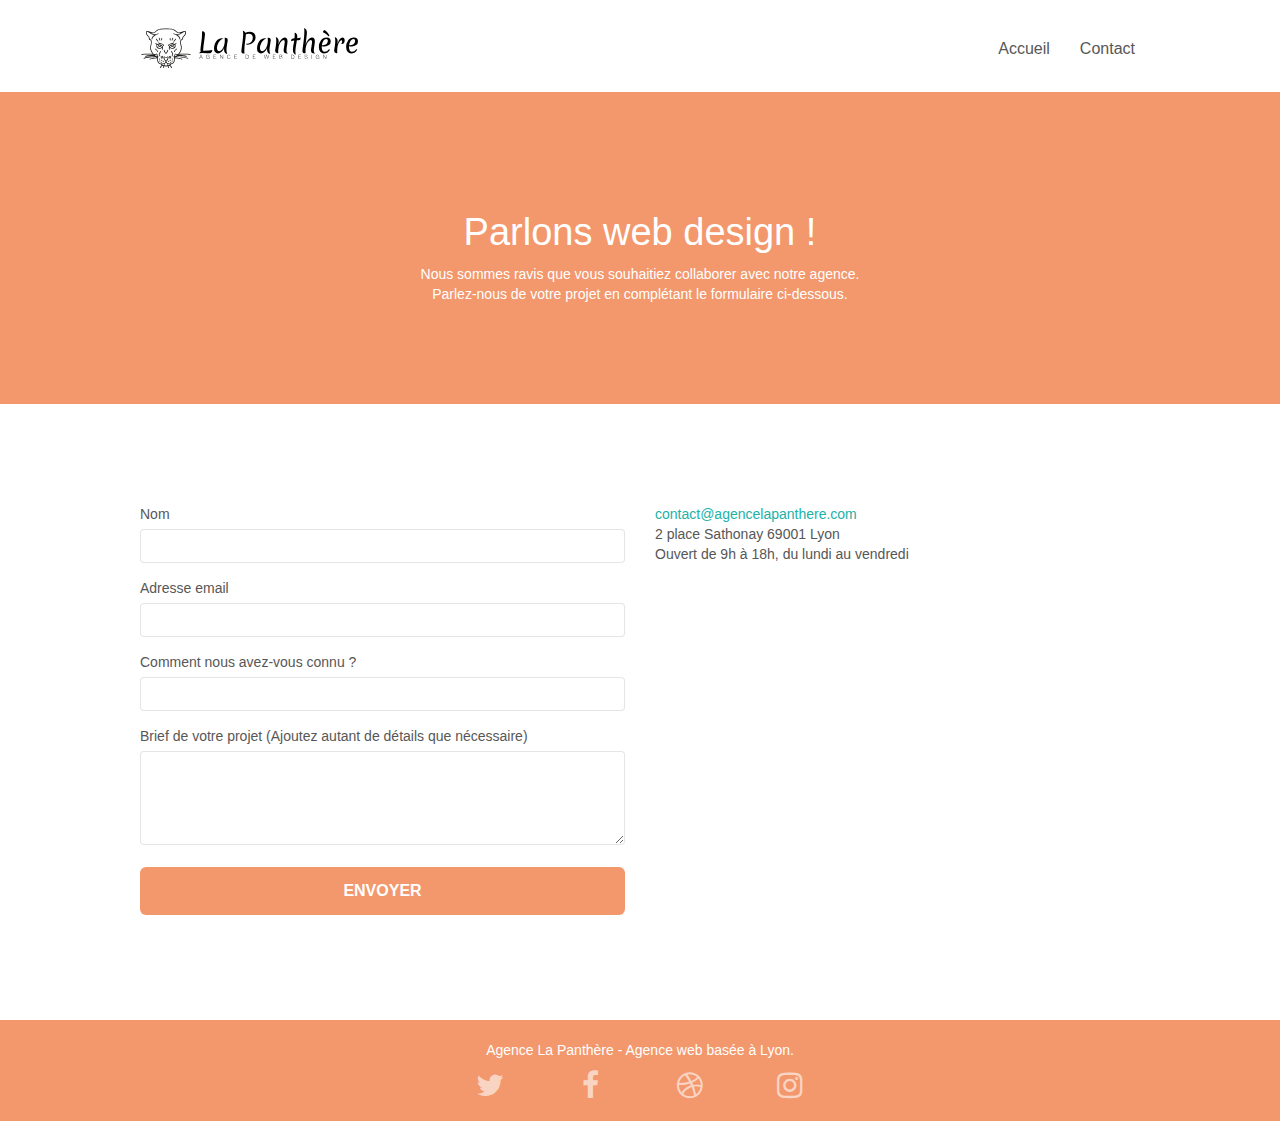
==== commit f1795226: "clickable mail on contact page + banner" ====
--- a/contact.html
+++ b/contact.html
@@ -49,7 +49,7 @@
       <!-- bloc-0 END -->
 
       <!-- bloc-6 -->
-      <div class="bloc bg-dots-bg bg-repeat bgc-atomic-tangerine d-bloc bloc-bg-texture texture-paper" id="bloc-6">
+      <div class="bloc bgc-atomic-tangerine d-bloc" id="bloc-6">
         <div class="container bloc-lg">
           <div class="row">
             <div class="col-sm-12">
@@ -67,7 +67,7 @@
       <!-- bloc-6 END -->
 
       <!-- bloc-7 -->
-      <div class="bloc bgc-white l-bloc" id="bloc-7">
+      <div class="bloc bgc-white" id="bloc-7">
         <div class="container bloc-lg">
           <div class="row">
             <div class="col-sm-6">
@@ -102,7 +102,11 @@
             </div>
             <div class="col-sm-6">
               <p>
-                contact@agencelapanthere.com<br>2 place Sathonay 69001 Lyon<br>Ouvert de 9h à 18h, du lundi au vendredi<br>
+                <a id='contact-mail' href="mailto:contact@agencelapanthere.com">contact@agencelapanthere.com</a>
+                <br>
+                2 place Sathonay 69001 Lyon
+                <br>
+                Ouvert de 9h à 18h, du lundi au vendredi<br>
               </p>
             </div>
           </div>
--- a/style.css
+++ b/style.css
@@ -676,9 +676,6 @@
     margin: auto auto auto auto;
 }
 
-p {
-    font-size: 11px;
-}
 
 .tight-width-whitespace {
     max-width: 600px;
@@ -757,6 +754,11 @@
     padding: 40px 40px 40px 40px;
 }
 
+.white-background {
+  background-color: rgba(255, 255, 255, 0.9);
+  padding: 40px 40px 40px 40px;
+}
+
 .bold-link {
     font-weight: 900;
     text-decoration: underline!important;
@@ -774,8 +776,13 @@
     background-color: #F3976C;
 }
 
+.tc-tangerine {
+  color: #F3976C !important;
+}
+
+
 .tc-white {
-    color: #F3976C!important;
+    color: white !important;
 }
 
 .btn-atomic-tangerine {
@@ -823,6 +830,14 @@
 
 .bg-presentation {
     background-image: url("img/image-de-presentation.bmp");
+}
+
+#contact-mail {
+  color: lightseagreen !important;
+}
+
+#contact-mail:hover {
+  font-weight: bold;
 }
 
 @media (max-width: 1024px) {
@@ -1039,4 +1054,4 @@
     .bloc-mob-center-text {
         text-align: center;
     }
-}+}
